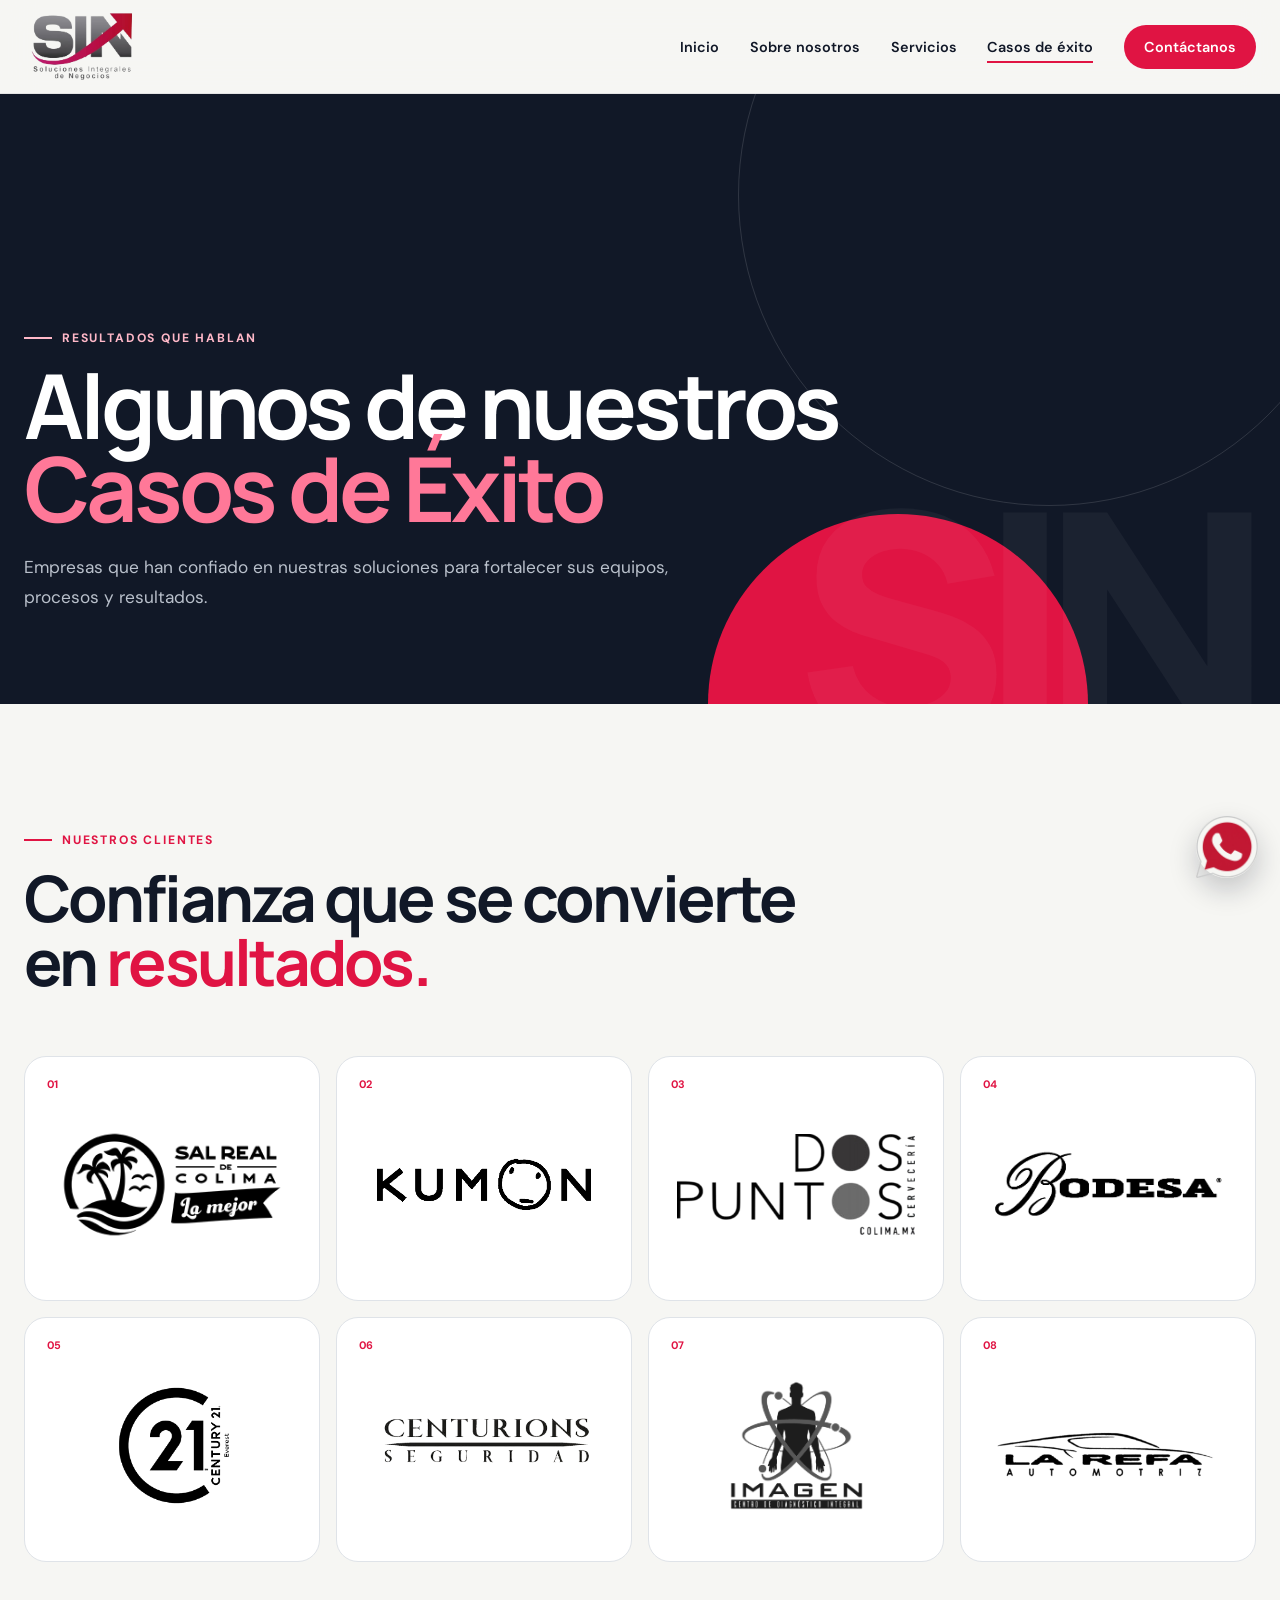
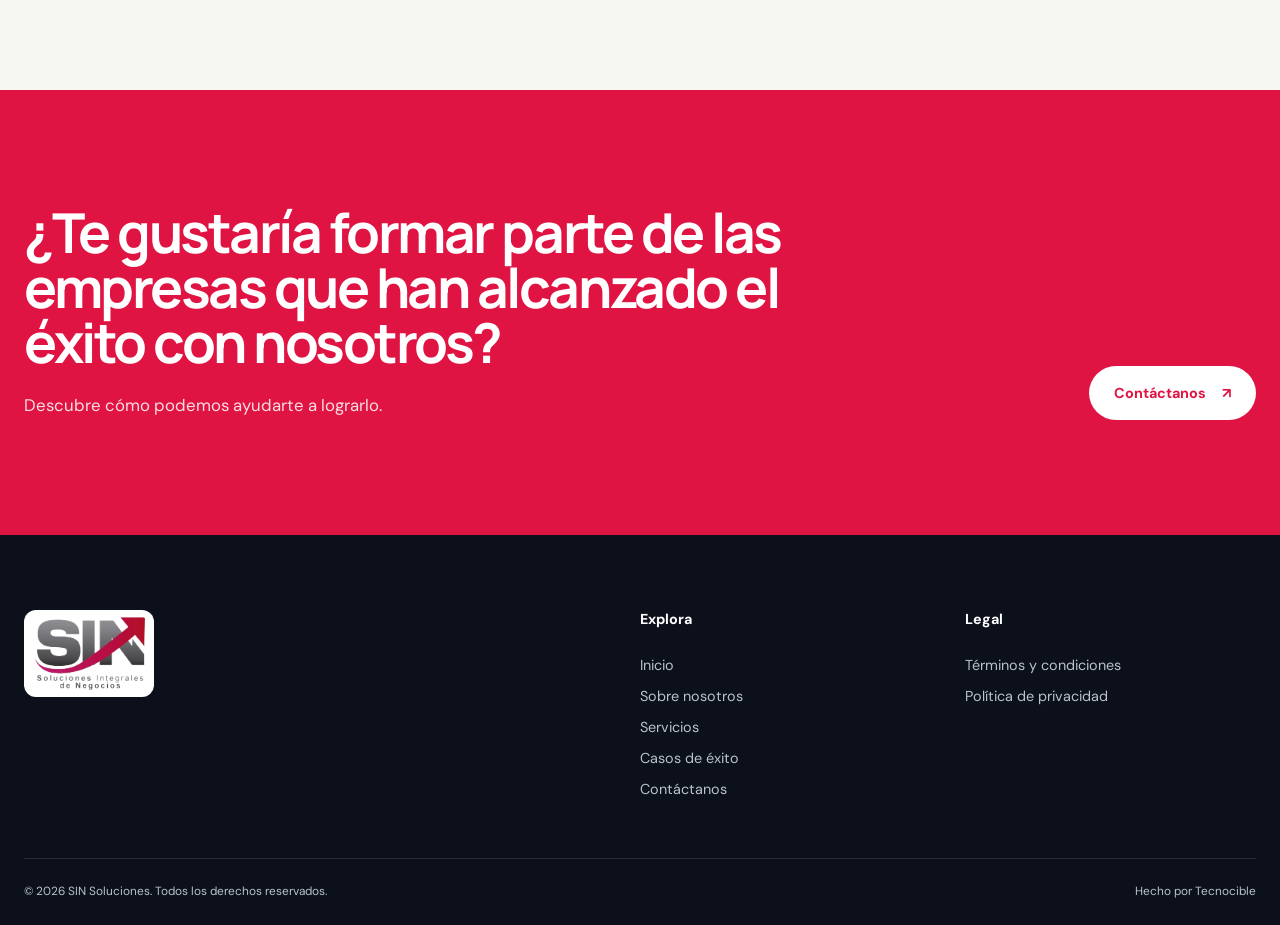
==== casos-de-exito.html @ 4c574504 "subir archivos" ====
<!doctype html>
<html lang="es">
  <head>
    <meta charset="UTF-8" />
    <meta name="viewport" content="width=device-width, initial-scale=1.0" />
    <meta name="description" content="Conoce algunos de los casos de éxito y empresas que confían en SIN Soluciones Integrales de Negocios." />
    <meta name="theme-color" content="#e01443" />
    <title>Casos de éxito | Consultor SIN</title>
    <link rel="preconnect" href="https://fonts.googleapis.com" />
    <link rel="preconnect" href="https://fonts.gstatic.com" crossorigin />
    <link href="https://fonts.googleapis.com/css2?family=DM+Sans:wght@400;500;600;700&family=Manrope:wght@600;700;800&display=swap" rel="stylesheet" />
    <link rel="stylesheet" href="styles.css" />
  </head>
  <body>
    <a class="skip-link" href="#contenido">Saltar al contenido</a>
    <header class="site-header site-header--solid" data-header>
      <div class="shell header-inner">
        <a class="brand" href="consultorio.html" aria-label="SIN Soluciones, inicio"><img src="logo.png" alt="SIN Soluciones Integrales de Negocios" /></a>
        <button class="menu-toggle" type="button" aria-expanded="false" aria-controls="main-nav" data-menu-toggle><span></span><span></span><span></span><span class="sr-only">Abrir menú</span></button>
        <nav class="main-nav" id="main-nav" aria-label="Navegación principal" data-nav>
          <a href="consultorio.html">Inicio</a><a href="sobrenosotros.html">Sobre nosotros</a><a href="servicios.html">Servicios</a><a class="is-current" href="#inicio">Casos de éxito</a><a class="nav-cta" href="contactanos.html">Contáctanos</a>
        </nav>
      </div>
    </header>

    <main id="contenido">
      <section class="cases-hero" id="inicio">
        <div class="shell cases-hero-inner" data-reveal>
          <p class="eyebrow eyebrow--light"><span></span>Resultados que hablan</p>
          <h1>Algunos de nuestros <em>Casos de Éxito</em></h1>
          <p>Empresas que han confiado en nuestras soluciones para fortalecer sus equipos, procesos y resultados.</p>
        </div>
        <span class="cases-hero-mark" aria-hidden="true">SIN</span>
      </section>

      <section class="section cases-showcase" aria-label="Empresas que confían en SIN">
        <div class="shell">
          <div class="cases-intro" data-reveal>
            <p class="eyebrow"><span></span>Nuestros clientes</p>
            <h2>Confianza que se convierte en <em>resultados.</em></h2>
          </div>
          <div class="cases-grid">
            <article class="case-card" data-reveal><span>01</span><img src="caso-sal-real.png" alt="Sal Real de Colima" /></article>
            <article class="case-card" data-reveal><span>02</span><img src="caso-kumon.png" alt="Kumon" /></article>
            <article class="case-card" data-reveal><span>03</span><img src="caso-dp.png" alt="Dos Puntos Cervecería" /></article>
            <article class="case-card" data-reveal><span>04</span><img src="caso-bodesa.png" alt="Bodesa" /></article>
            <article class="case-card" data-reveal><span>05</span><img src="caso-century21.png" alt="Century 21" /></article>
            <article class="case-card" data-reveal><span>06</span><img src="caso-empresa.png" alt="Centurions Seguridad" /></article>
            <article class="case-card" data-reveal><span>07</span><img src="caso-imagen-cdi.png" alt="Imagen CDI" /></article>
            <article class="case-card" data-reveal><span>08</span><img src="caso-la-refa.png" alt="La Refa Automotriz" /></article>
          </div>
        </div>
      </section>

      <section class="contact-cta cases-cta" id="contacto">
        <div class="shell contact-inner" data-reveal>
          <div class="contact-copy">
            <h2>¿Te gustaría formar parte de las empresas que han alcanzado el éxito con nosotros?</h2>
            <p>Descubre cómo podemos ayudarte a lograrlo.</p>
          </div>
          <a class="button button--white" href="contactanos.html">Contáctanos <span aria-hidden="true">↗</span></a>
        </div>
      </section>
    </main>

    <footer class="site-footer">
      <div class="shell footer-grid">
        <div class="footer-brand"><img src="logo.png" alt="SIN Soluciones" /></div>
        <div><p class="footer-title">Explora</p><a href="consultorio.html">Inicio</a><a href="sobrenosotros.html">Sobre nosotros</a><a href="servicios.html">Servicios</a><a href="#inicio">Casos de éxito</a><a href="contactanos.html">Contáctanos</a></div>
        <div><p class="footer-title">Legal</p><a href="https://consultorsin.com/terminos-y-condiciones/" target="_blank" rel="noopener noreferrer">Términos y condiciones</a><a href="https://consultorsin.com/politica-de-privacidad/" target="_blank" rel="noopener noreferrer">Política de privacidad</a></div>
      </div>
      <div class="shell footer-bottom"><p>© 2026 SIN Soluciones. Todos los derechos reservados.</p><p><a href="https://www.tecnocible.com/" target="_blank" rel="noopener noreferrer">Hecho por Tecnocible</a></p></div>
    </footer>
    <a class="whatsapp" href="https://wa.me/523121807074?text=Hola%2C%20quiero%20información%20sobre%20sus%20servicios." target="_blank" rel="noopener noreferrer" aria-label="¡Mándanos un mensaje!"><img src="whatsapp 2.png" alt="" aria-hidden="true" /></a>
    <script src="site.js"></script>
  </body>
</html>
---- styles.css ----
:root {
  --red: #e01443;
  --red-dark: #bd0f36;
  --ink: #111827;
  --ink-soft: #253044;
  --muted: #667085;
  --line: #dfe3e8;
  --paper: #f6f6f3;
  --white: #ffffff;
  --max: 1240px;
  --radius: 24px;
}

* { box-sizing: border-box; }
html { scroll-behavior: smooth; scroll-padding-top: 96px; }
body { margin: 0; overflow-x: hidden; color: var(--ink); background: var(--paper); font-family: "DM Sans", Arial, sans-serif; }
body.menu-open { overflow: hidden; }
img { display: block; max-width: 100%; }
a { color: inherit; text-decoration: none; }
button { font: inherit; }
h1, h2, h3, p { margin-top: 0; }
h1, h2, h3 { font-family: "Manrope", Arial, sans-serif; letter-spacing: -.045em; }
.shell { width: min(var(--max), calc(100% - 48px)); margin-inline: auto; }
.sr-only { position: absolute; width: 1px; height: 1px; padding: 0; overflow: hidden; clip: rect(0,0,0,0); white-space: nowrap; border: 0; }
.skip-link { position: fixed; top: 12px; left: 12px; z-index: 999; padding: 10px 16px; color: var(--white); background: var(--ink); transform: translateY(-160%); }
.skip-link:focus { transform: none; }

.site-header { position: relative; z-index: 50; height: 94px; background: rgba(246,246,243,.92); border-bottom: 1px solid rgba(17,24,39,.08); backdrop-filter: blur(16px); }
.site-header.is-scrolled { position: sticky; top: 0; box-shadow: 0 8px 35px rgba(17,24,39,.08); }
.header-inner { height: 100%; display: flex; align-items: center; justify-content: space-between; gap: 40px; }
.brand img { width: 114px; height: 67px; object-fit: contain; }
.main-nav { display: flex; align-items: center; gap: clamp(19px, 2.4vw, 36px); font-size: .9rem; font-weight: 600; }
.main-nav > a:not(.nav-cta) { position: relative; padding-block: 12px; }
.main-nav > a:not(.nav-cta)::after { position: absolute; right: 0; bottom: 5px; left: 0; height: 2px; content: ""; background: var(--red); transform: scaleX(0); transform-origin: right; transition: transform .25s ease; }
.main-nav > a:hover::after, .main-nav > a.is-current::after { transform: scaleX(1); transform-origin: left; }
.nav-cta { padding: 13px 20px; color: var(--white); background: var(--red); border-radius: 999px; transition: transform .2s, background .2s; }
.nav-cta:hover { background: var(--red-dark); transform: translateY(-2px); }
.menu-toggle { display: none; width: 46px; height: 46px; padding: 12px; border: 0; background: var(--ink); border-radius: 50%; cursor: pointer; }
.menu-toggle > span:not(.sr-only) { display: block; height: 2px; margin: 4px 0; background: var(--white); transition: transform .25s, opacity .25s; }

.eyebrow { display: flex; gap: 10px; align-items: center; margin-bottom: 18px; color: var(--red); font-size: .76rem; font-weight: 700; letter-spacing: .15em; text-transform: uppercase; }
.eyebrow > span { width: 28px; height: 2px; background: currentColor; }
.eyebrow--light { color: #ffb8c8; }
.button { display: inline-flex; gap: 16px; align-items: center; justify-content: center; min-height: 54px; padding: 0 24px; border: 1px solid transparent; border-radius: 999px; font-size: .9rem; font-weight: 700; transition: transform .22s, background .22s, color .22s, border-color .22s; }
.button:hover { transform: translateY(-3px); }
.button--primary { color: var(--white); background: var(--red); box-shadow: 0 14px 30px rgba(224,20,67,.24); }
.button--primary:hover { background: var(--red-dark); }
.button--text { min-height: 40px; padding: 0; border-radius: 0; border-bottom: 1px solid var(--ink); }
.button--outline { border-color: var(--ink); }
.button--outline:hover { color: var(--white); background: var(--ink); }
.button--white { color: var(--red); background: var(--white); }

.hero { position: relative; min-height: calc(100vh - 94px); display: flex; align-items: center; overflow: hidden; padding: 70px 0 80px; }
.hero-grid { display: grid; grid-template-columns: minmax(0, .95fr) minmax(440px, .8fr); gap: clamp(50px, 8vw, 110px); align-items: center; }
.hero-copy h1 { max-width: 710px; margin-bottom: 28px; font-size: clamp(3.3rem, 6.3vw, 6.5rem); line-height: .93; }
h1 em, h2 em { color: var(--red); font-style: normal; }
.hero-lead { max-width: 600px; margin-bottom: 34px; color: var(--muted); font-size: clamp(1rem, 1.6vw, 1.18rem); line-height: 1.7; }
.hero-actions { display: flex; flex-wrap: wrap; gap: 28px; align-items: center; }
.hero-proof { display: grid; grid-template-columns: repeat(3, 1fr); gap: 20px; max-width: 610px; margin-top: 65px; padding-top: 23px; border-top: 1px solid var(--line); }
.hero-proof div { display: flex; gap: 9px; align-items: baseline; }
.hero-proof strong { color: var(--red); font-size: .72rem; }
.hero-proof span { color: var(--muted); font-size: .78rem; }
.hero-visual { position: relative; min-height: 570px; }
.hero-image { position: absolute; inset: 0 0 30px 35px; overflow: hidden; border-radius: 180px 180px 28px 28px; box-shadow: 0 32px 65px rgba(17,24,39,.17); }
.hero-image::after { position: absolute; inset: 0; content: ""; background: linear-gradient(180deg, transparent 52%, rgba(17,24,39,.38)); }
.hero-image img { width: 100%; height: 100%; object-fit: cover; }
.hero-tag { position: absolute; right: -22px; bottom: 0; z-index: 2; padding: 15px 20px; color: var(--white); background: var(--ink); border-radius: 999px; font-size: .78rem; box-shadow: 0 16px 35px rgba(17,24,39,.2); }
.pulse { display: inline-block; width: 7px; height: 7px; margin-right: 8px; background: var(--red); border-radius: 50%; box-shadow: 0 0 0 6px rgba(224,20,67,.18); }
.hero-stamp { position: absolute; top: 45px; left: 0; z-index: 2; width: 122px; height: 122px; display: grid; place-content: center; color: var(--white); background: var(--red); border: 8px solid var(--paper); border-radius: 50%; text-align: center; }
.hero-stamp span { font-family: "Manrope"; font-size: 1.3rem; font-weight: 800; }
.hero-stamp small { font-size: .58rem; line-height: 1.25; text-transform: uppercase; letter-spacing: .08em; }
.hero-orb { position: absolute; z-index: -1; border-radius: 50%; filter: blur(1px); }
.hero-orb--one { top: -260px; right: -210px; width: 590px; height: 590px; background: rgba(224,20,67,.08); }
.hero-orb--two { bottom: -160px; left: -120px; width: 360px; height: 360px; border: 1px solid rgba(224,20,67,.18); }

.trust-bar { color: var(--white); background: var(--ink); }
.trust-inner { min-height: 92px; display: flex; align-items: center; justify-content: space-between; gap: 24px; }
.trust-inner p { margin: 0; font-size: .74rem; font-weight: 600; letter-spacing: .11em; text-transform: uppercase; }
.trust-inner > span { width: 5px; height: 5px; flex: 0 0 auto; background: var(--red); border-radius: 50%; }
.section { padding: clamp(90px, 10vw, 145px) 0; }
.section-intro { display: grid; grid-template-columns: 1.1fr .65fr; gap: clamp(45px, 9vw, 130px); align-items: end; margin-bottom: 62px; }
.section-intro--single { display: block; max-width: 860px; }
.section-intro h2, .clients-heading h2, .story h2, .difference h2 { margin-bottom: 0; font-size: clamp(2.5rem, 4.7vw, 4.8rem); line-height: 1.02; }
.section-intro > p { margin-bottom: 5px; color: var(--muted); font-size: 1.04rem; line-height: 1.7; }
.services { background: var(--white); }
.services-grid { display: grid; grid-template-columns: repeat(3, 1fr); gap: 18px; }
.service-card { min-height: 420px; display: flex; flex-direction: column; padding: 34px; border: 1px solid var(--line); border-radius: var(--radius); background: var(--white); transition: transform .3s, border-color .3s, box-shadow .3s; }
.service-card:hover { transform: translateY(-9px); border-color: transparent; box-shadow: 0 28px 65px rgba(17,24,39,.12); }
.service-card--featured { color: var(--white); background: var(--ink); border-color: var(--ink); }
.service-top { display: flex; align-items: flex-start; justify-content: space-between; margin-bottom: 48px; }
.service-top > span { color: var(--red); font-size: .76rem; font-weight: 700; }
.service-top img { width: 62px; height: 62px; object-fit: contain; filter: brightness(0) saturate(100%) invert(14%) sepia(97%) saturate(4328%) hue-rotate(337deg) brightness(91%) contrast(92%); }
.service-card h3 { margin-bottom: 16px; font-size: 1.6rem; }
.service-card p { flex: 1; margin-bottom: 32px; color: var(--muted); line-height: 1.65; }
.service-card--featured p { color: #bdc3ce; }
.service-card > a { display: flex; align-items: center; justify-content: space-between; padding-top: 18px; color: var(--red); border-top: 1px solid var(--line); font-size: .84rem; font-weight: 700; }
.service-card--featured > a { border-color: rgba(255,255,255,.16); }

.approach { padding: clamp(90px, 11vw, 160px) 0; color: var(--white); background: var(--ink); }
.approach-grid { display: grid; grid-template-columns: .86fr 1fr; gap: clamp(55px, 9vw, 130px); align-items: center; }
.approach-image { position: relative; min-height: 670px; }
.approach-image > img { position: absolute; inset: 0 40px 70px 0; width: calc(100% - 40px); height: calc(100% - 70px); object-fit: cover; border-radius: 28px; }
.image-caption { position: absolute; right: 0; bottom: 0; width: 265px; padding: 24px; background: var(--red); border-radius: 18px; }
.image-caption strong, .image-caption span { display: block; }
.image-caption strong { margin-bottom: 7px; font-size: .95rem; }
.image-caption span { color: #ffd5df; font-size: .76rem; line-height: 1.45; }
.approach-copy h2 { margin-bottom: 28px; font-size: clamp(2.5rem, 4.4vw, 4.7rem); line-height: 1; }
.approach-copy > p:not(.eyebrow) { max-width: 600px; margin-bottom: 42px; color: #adb5c3; line-height: 1.7; }
.process-list { margin: 0; padding: 0; list-style: none; }
.process-list li { display: grid; grid-template-columns: 42px 1fr; gap: 18px; padding: 23px 0; border-top: 1px solid rgba(255,255,255,.13); }
.process-list li > span { color: var(--red); font-size: .72rem; font-weight: 700; }
.process-list strong { display: block; margin-bottom: 4px; }
.process-list p { margin: 0; color: #8f99aa; font-size: .88rem; }

.clients { color: var(--white); background: var(--red); }
.clients-heading { max-width: 900px; margin: 0 auto 48px; text-align: center; }
.clients-heading .eyebrow { grid-column: 1 / -1; margin-bottom: -10px; }
.clients-copy { max-width: 780px; margin: 22px auto 0; color: rgba(255,255,255,.86); font-size: 1rem; line-height: 1.7; }
.logo-grid { display: grid; grid-template-columns: repeat(4, minmax(0, 1fr)); gap: clamp(24px, 4vw, 60px); align-items: center; }
.logo-grid > div { height: 220px; display: grid; place-items: center; padding: 22px; }
.logo-grid img { width: auto; max-width: none; object-fit: contain; opacity: 1; transition: transform .25s ease; }
.logo-grid > div:nth-child(1) img { height: 133px; }
.logo-grid > div:nth-child(2) img { height: 222px; }
.logo-grid > div:nth-child(3) img { height: 240px; }
.logo-grid > div:nth-child(4) img { height: 174px; }
.logo-grid > div:hover img { transform: scale(1.05); }
.clients-action { position: relative; z-index: 2; display: flex; justify-content: center; margin-top: 48px; }
.clients .button--outline { min-width: 300px; color: var(--white); border-color: var(--white); }
.clients .button--outline:hover { color: var(--red); background: var(--white); }
.contact-cta { padding: clamp(75px, 9vw, 120px) 0; color: var(--white); background: var(--red); }
.contact-inner { display: grid; grid-template-columns: 1fr auto; gap: 50px; align-items: end; }
.contact-inner--single { display: flex; justify-content: flex-end; }
.contact-inner h2 { max-width: 850px; margin: 0; font-size: clamp(2.5rem, 5vw, 5.2rem); line-height: 1; }
.contact-copy p { max-width: 660px; margin: 22px 0 0; color: rgba(255,255,255,.86); font-size: 1.05rem; line-height: 1.65; }
.site-footer { padding: 75px 0 26px; color: #bbc2ce; background: #0b101b; }
.footer-grid { display: grid; grid-template-columns: 1.5fr .7fr .8fr; gap: 70px; padding-bottom: 60px; }
.footer-brand img { width: 130px; margin-bottom: 22px; padding: 7px; background: var(--white); border-radius: 12px; }
.footer-brand p { max-width: 320px; line-height: 1.6; }
.footer-title { color: var(--white); font-weight: 700; }
.footer-grid > div:not(.footer-brand) { display: flex; flex-direction: column; gap: 13px; font-size: .9rem; }
.footer-grid a:hover, .footer-bottom a:hover { color: var(--red); }
.footer-bottom { display: flex; justify-content: space-between; gap: 25px; padding-top: 24px; border-top: 1px solid rgba(255,255,255,.11); font-size: .74rem; }
.footer-bottom p { margin: 0; }
.whatsapp { position: fixed; right: 22px; bottom: 22px; z-index: 40; width: 62px; height: 62px; display: grid; place-items: center; background: transparent; border: 0; border-radius: 50%; box-shadow: 0 12px 28px rgba(17,24,39,.22); transition: transform .22s ease, filter .22s ease; }
.whatsapp img { width: 100%; height: 100%; object-fit: contain; }
.whatsapp:hover { transform: translateY(-4px) scale(1.04); filter: drop-shadow(0 8px 16px rgba(224,20,67,.3)); }

.about-hero { padding: 85px 0 115px; overflow: hidden; }
.about-hero-grid { display: grid; grid-template-columns: 1.12fr .55fr; column-gap: 80px; align-items: end; }
.about-title h1 { max-width: 850px; margin-bottom: 0; font-size: clamp(3.5rem, 7vw, 7.4rem); line-height: .92; }
.about-lead { padding-bottom: 8px; }
.about-lead > p { color: var(--muted); font-size: 1.08rem; line-height: 1.7; }
.about-collage { position: relative; grid-column: 1 / -1; min-height: 650px; margin-top: 75px; }
.about-photo { position: absolute; margin: 0; overflow: hidden; border-radius: 26px; }
.about-photo img { width: 100%; height: 100%; object-fit: cover; }
.about-photo--wide { inset: 0 16% 40px 0; }
.about-photo--small { right: 0; bottom: 0; z-index: 2; width: 30%; height: 64%; border: 0; }
.about-collage--single .about-photo--small { inset: 0; width: 100%; height: 100%; }
.about-collage--single .about-photo--small img { object-fit: contain; background: var(--white); }
.about-note { position: absolute; top: -28px; right: 5%; z-index: 3; padding: 20px 24px; color: var(--white); background: var(--red); border-radius: 16px; transform: rotate(2deg); }
.about-note strong, .about-note span { display: block; }
.about-note span { margin-top: 4px; color: #ffd1dc; font-size: .74rem; }
.story { background: var(--white); }
.story-grid { display: grid; grid-template-columns: 1fr .8fr; gap: clamp(60px, 10vw, 150px); }
.story-heading { display: flex; flex-direction: column; }
.story-image { height: 410px; margin: 42px 0 0; overflow: hidden; border-radius: 24px; }
.story-image img { width: 100%; height: 100%; object-fit: cover; }
.story-image--logo { background: var(--white); }
.story-image--logo img { padding: 28px; object-fit: contain; }
.story-copy { padding-top: 40px; }
.story-copy p { color: var(--muted); line-height: 1.8; }
.story-copy .story-lead { color: var(--ink); font-size: 1.3rem; line-height: 1.55; }
.identity-section { padding: clamp(90px, 10vw, 145px) 0; color: var(--white); background: var(--ink); }
.section-intro--light h2 { color: var(--white); }
.section-intro--light > p { color: #aeb6c3; }
.identity-grid { display: grid; grid-template-columns: repeat(3, 1fr); gap: 18px; }
.identity-card { min-height: 380px; padding: 34px; border: 1px solid rgba(255,255,255,.14); border-radius: var(--radius); background: rgba(255,255,255,.035); }
.identity-card--red { background: var(--red); border-color: var(--red); }
.identity-number { display: block; margin-bottom: 35px; color: #8e98a7; font-size: .72rem; font-weight: 700; }
.identity-card--red .identity-number { color: #ffd1db; }
.identity-card img { width: 66px; height: 66px; margin-bottom: 32px; object-fit: contain; filter: brightness(0) invert(1); }
.identity-card h3 { margin-bottom: 14px; font-size: 1.65rem; }
.identity-card p { margin-bottom: 0; color: #aeb6c3; line-height: 1.65; }
.identity-card--red p { color: #ffe0e7; }
.difference { background: var(--paper); }
.difference-grid { display: grid; grid-template-columns: .82fr 1fr; gap: clamp(55px, 9vw, 130px); align-items: center; }
.difference-image { position: relative; height: 680px; }
.difference-image img { width: 100%; height: 100%; object-fit: cover; border-radius: 28px; }
.difference-image span { position: absolute; right: -25px; bottom: 35px; padding: 18px 22px; color: var(--white); background: var(--ink); border-radius: 999px; font-size: .76rem; }
.difference-copy h2 { margin-bottom: 42px; }
.difference-list > div { display: grid; grid-template-columns: 45px 1fr; gap: 20px; padding: 21px 0; border-top: 1px solid var(--line); }
.difference-list > div > span { color: var(--red); font-size: .72rem; font-weight: 700; }
.difference-list p { margin: 0; color: var(--muted); }
.difference-list strong { display: block; margin-bottom: 4px; color: var(--ink); }

.services-hero { position: relative; padding: 80px 0 110px; overflow: hidden; }
.services-hero::before { position: absolute; top: -220px; right: -170px; width: 540px; height: 540px; content: ""; background: rgba(224,20,67,.08); border-radius: 50%; }
.services-hero-grid { display: grid; grid-template-columns: 1fr .78fr; gap: clamp(55px, 9vw, 130px); align-items: center; }
.services-hero-copy h1 { max-width: 760px; margin-bottom: 28px; font-size: clamp(3.5rem, 6.5vw, 6.8rem); line-height: .92; }
.services-hero-copy > p:not(.eyebrow) { max-width: 620px; margin-bottom: 34px; color: var(--muted); font-size: 1.08rem; line-height: 1.75; }
.services-hero-visual { position: relative; height: 610px; }
.services-hero-visual > img { width: 100%; height: 100%; object-fit: cover; object-position: center; border-radius: 210px 210px 26px 26px; }
.services-hero-card { position: absolute; right: -20px; bottom: -25px; width: 245px; padding: 24px; color: var(--white); background: var(--ink); border: 7px solid var(--paper); border-radius: 20px; }
.services-hero-card span, .services-hero-card strong, .services-hero-card small { display: block; }
.services-hero-card span { margin-bottom: 8px; color: #aeb6c3; font-size: .7rem; text-transform: uppercase; letter-spacing: .1em; }
.services-hero-card strong { margin-bottom: 8px; font-family: "Manrope"; font-size: 1.15rem; }
.services-hero-card small { color: #aeb6c3; line-height: 1.4; }
.service-catalog { background: var(--white); }
.catalog-grid { display: grid; grid-template-columns: repeat(3, 1fr); gap: 18px; }
.catalog-card { position: relative; min-height: 410px; display: flex; flex-direction: column; padding: 32px; border: 1px solid var(--line); border-radius: var(--radius); transition: transform .3s, box-shadow .3s; }
.catalog-card:hover { transform: translateY(-8px); box-shadow: 0 26px 60px rgba(17,24,39,.12); }
.catalog-number { color: var(--red); font-size: .72rem; font-weight: 700; }
.catalog-card > img { width: 68px; height: 68px; margin: 42px 0 34px; object-fit: contain; filter: brightness(0) saturate(100%) invert(14%) sepia(97%) saturate(4328%) hue-rotate(337deg) brightness(91%) contrast(92%); }
.catalog-card > div { flex: 1; }
.catalog-card h3 { margin-bottom: 14px; font-size: 1.65rem; line-height: 1.1; }
.catalog-card p { margin-bottom: 0; color: var(--muted); line-height: 1.6; }
.catalog-card > b { position: absolute; right: 28px; bottom: 24px; color: var(--red); font-size: 1.3rem; }
.catalog-card--dark { color: var(--white); background: var(--ink); border-color: var(--ink); }
.catalog-card--dark p { color: #abb3c0; }
.catalog-card--red { color: var(--white); background: var(--red); border-color: var(--red); }
.catalog-card--red p { color: #ffd9e2; }
.catalog-card--red > img { filter: brightness(0) invert(1); }
.catalog-card--red .catalog-number, .catalog-card--red > b { color: #ffd2dd; }
.service-detail { padding: clamp(95px, 11vw, 160px) 0; background: var(--paper); }
.service-detail-grid { display: grid; grid-template-columns: .82fr 1fr; gap: clamp(60px, 10vw, 140px); align-items: center; }
.detail-media { position: relative; height: 680px; }
.detail-media img { width: 100%; height: 100%; object-fit: cover; border-radius: 28px; }
.detail-media--illustration { display: grid; place-items: center; background: transparent; border-radius: 28px; }
.detail-media--illustration img { width: min(100%, 580px); height: min(100%, 580px); padding: clamp(12px, 2.5vw, 32px); object-fit: contain; }
.detail-media > span { position: absolute; right: -25px; bottom: 38px; padding: 17px 21px; color: var(--white); background: var(--red); border-radius: 999px; font-size: .76rem; }
.detail-copy h2 { margin-bottom: 28px; font-size: clamp(2.5rem, 4.6vw, 4.7rem); line-height: 1; }
.detail-copy > p:not(.eyebrow) { color: var(--muted); line-height: 1.75; }
.detail-features { display: grid; grid-template-columns: repeat(2, 1fr); gap: 10px; margin: 34px 0; }
.detail-features span { padding: 13px 15px; border: 1px solid var(--line); border-radius: 10px; font-size: .78rem; font-weight: 600; }
.retainer-section { padding: clamp(85px, 9vw, 125px) 0; color: var(--white); background: var(--ink); }
.retainer-grid { display: grid; grid-template-columns: 1fr .7fr; gap: clamp(55px, 10vw, 150px); }
.retainer-grid h2 { max-width: 720px; margin-bottom: 0; font-size: clamp(2.6rem, 4.7vw, 4.8rem); line-height: 1; }
.retainer-grid > div:last-child > p { color: #adb5c3; line-height: 1.75; }
.retainer-benefit { margin-top: 34px; padding: 22px 0; border-top: 1px solid rgba(255,255,255,.15); border-bottom: 1px solid rgba(255,255,255,.15); }
.retainer-benefit strong, .retainer-benefit span { display: block; }
.retainer-benefit strong { margin-bottom: 7px; color: var(--red); font-size: .72rem; text-transform: uppercase; letter-spacing: .1em; }
.retainer-benefit span { color: #d7dbe2; line-height: 1.55; }
.screening-section { background: var(--white); }
.screening-heading { max-width: 820px; margin-bottom: 60px; }
.screening-heading h2 { margin-bottom: 22px; font-size: clamp(2.6rem, 4.8vw, 5rem); line-height: 1; }
.screening-heading > p:last-child { max-width: 660px; color: var(--muted); line-height: 1.7; }
.screening-steps { display: grid; grid-template-columns: repeat(4, 1fr); border-top: 1px solid var(--line); border-bottom: 1px solid var(--line); }
.screening-steps article { min-height: 270px; padding: 30px 26px; border-right: 1px solid var(--line); }
.screening-steps article:last-child { border-right: 0; }
.screening-steps span { display: block; margin-bottom: 55px; color: var(--red); font-size: .72rem; font-weight: 700; }
.screening-steps h3 { margin-bottom: 12px; font-size: 1.2rem; }
.screening-steps p { margin-bottom: 0; color: var(--muted); font-size: .88rem; line-height: 1.6; }
.wellbeing-section { padding: clamp(95px, 11vw, 155px) 0; color: var(--white); background: var(--red); }
.wellbeing-grid { display: grid; grid-template-columns: 1fr .75fr; gap: clamp(60px, 9vw, 130px); align-items: center; }
.wellbeing-copy h2 { max-width: 760px; margin-bottom: 28px; font-size: clamp(2.6rem, 4.8vw, 5rem); line-height: 1; }
.wellbeing-copy > p:not(.eyebrow) { max-width: 680px; color: #ffe0e7; line-height: 1.75; }
.wellbeing-copy .button { margin-top: 18px; }
.wellbeing-visual { position: relative; height: 640px; }
.wellbeing-visual img, .wellbeing-visual video { width: 100%; height: 100%; object-fit: cover; border-radius: 28px; }
.wellbeing-visual video { display: block; background: transparent; mix-blend-mode: lighten; -webkit-mask-image: radial-gradient(ellipse 78% 78% at center, #000 66%, transparent 100%); mask-image: radial-gradient(ellipse 78% 78% at center, #000 66%, transparent 100%); }
.wellbeing-visual > div { position: absolute; right: -22px; bottom: 30px; display: flex; flex-direction: column; padding: 21px; color: var(--white); background: var(--ink); border-radius: 16px; }
.wellbeing-visual strong { margin-bottom: 7px; color: #ffb6c7; }
.wellbeing-visual span { font-size: .78rem; line-height: 1.5; }
.training-section { background: var(--paper); }
.training-grid { display: grid; grid-template-columns: .85fr 1fr; gap: clamp(60px, 10vw, 150px); align-items: center; }
.training-copy h2 { margin-bottom: 24px; font-size: clamp(2.6rem, 4.7vw, 4.8rem); line-height: 1; }
.training-copy > p:last-child { color: var(--muted); line-height: 1.7; }
.training-topics { border-top: 1px solid var(--line); }
.training-topics > div { display: grid; grid-template-columns: 50px 1fr; gap: 20px; padding: 25px 0; border-bottom: 1px solid var(--line); }
.training-topics span { color: var(--red); font-size: .72rem; font-weight: 700; }
.training-topics strong { font-family: "Manrope"; font-size: 1.4rem; }
.courses-grid { display: grid; grid-template-columns: .75fr 1fr; gap: clamp(50px, 9vw, 130px); margin-top: 95px; padding-top: 70px; border-top: 1px solid var(--line); }
.courses-grid h2 { margin-bottom: 18px; font-size: clamp(2.2rem, 3.8vw, 3.8rem); line-height: 1; }
.courses-grid > div > p:last-child { color: var(--muted); }
.courses-grid ul { margin: 0; padding: 0; list-style: none; border-top: 1px solid var(--line); }
.courses-grid li { position: relative; padding: 18px 15px 18px 34px; border-bottom: 1px solid var(--line); font-weight: 600; }
.courses-grid li::before { position: absolute; top: 25px; left: 5px; width: 8px; height: 8px; content: ""; background: var(--red); border-radius: 50%; }
.courses-note { grid-column: 2; margin: 0; padding: 18px 22px; color: var(--white); background: var(--ink); border-radius: 14px; }

.cases-hero { position: relative; min-height: 610px; display: flex; align-items: flex-end; overflow: hidden; padding: 100px 0 92px; color: var(--white); background: var(--ink); }
.cases-hero::before { position: absolute; top: -210px; right: -80px; width: 620px; height: 620px; content: ""; border: 1px solid rgba(255,255,255,.13); border-radius: 50%; }
.cases-hero::after { position: absolute; right: 15%; bottom: -190px; width: 380px; height: 380px; content: ""; background: var(--red); border-radius: 50%; }
.cases-hero-inner { position: relative; z-index: 2; }
.cases-hero h1 { max-width: 980px; margin-bottom: 24px; font-size: clamp(3.6rem, 7vw, 7.3rem); line-height: .92; }
.cases-hero h1 em { color: #ff7898; }
.cases-hero-inner > p:last-child { max-width: 650px; margin-bottom: 0; color: #b9c0cb; font-size: 1.08rem; line-height: 1.7; }
.cases-hero-mark { position: absolute; right: 3vw; bottom: -45px; z-index: 1; color: rgba(255,255,255,.045); font-family: "Manrope", Arial, sans-serif; font-size: clamp(12rem, 25vw, 28rem); font-weight: 800; line-height: .8; letter-spacing: -.1em; }
.cases-showcase { background: var(--paper); }
.cases-intro { max-width: 820px; margin-bottom: 62px; }
.cases-intro h2 { margin-bottom: 0; font-size: clamp(2.7rem, 5vw, 5rem); line-height: 1; }
.cases-grid { display: grid; grid-template-columns: repeat(4, minmax(0, 1fr)); gap: 16px; }
.case-card { position: relative; min-height: 245px; display: grid; place-items: center; overflow: hidden; padding: 42px 28px 30px; background: var(--white); border: 1px solid var(--line); border-radius: 22px; transition: transform .28s ease, border-color .28s ease, box-shadow .28s ease; }
.case-card:hover { transform: translateY(-7px); border-color: transparent; box-shadow: 0 24px 55px rgba(17,24,39,.11); }
.case-card > span { position: absolute; top: 20px; left: 22px; color: var(--red); font-size: .68rem; font-weight: 700; }
.case-card img { width: 100%; height: 135px; object-fit: contain; transition: transform .28s ease; }
.case-card:hover img { transform: scale(1.04); }
.cases-cta .contact-inner h2 { font-size: clamp(2.3rem, 4.3vw, 4.45rem); }

.contact-tech { position: relative; min-height: calc(100vh - 94px); display: flex; align-items: center; overflow: hidden; padding: 90px 0 100px; color: var(--white); background: var(--ink); }
.contact-grid-pattern { position: absolute; inset: 0; opacity: .13; background-image: linear-gradient(rgba(255,255,255,.16) 1px, transparent 1px), linear-gradient(90deg, rgba(255,255,255,.16) 1px, transparent 1px); background-size: 58px 58px; mask-image: linear-gradient(to right, #000, transparent 72%); }
.contact-tech::after { position: absolute; top: 12%; right: 7%; width: 420px; height: 420px; content: ""; background: rgba(224,20,67,.22); border-radius: 50%; filter: blur(110px); }
.contact-tech-grid { position: relative; z-index: 3; display: grid; grid-template-columns: .83fr 1.08fr; gap: clamp(55px, 8vw, 115px); align-items: center; }
.contact-tech-copy h1 { max-width: 680px; margin-bottom: 28px; font-size: clamp(3.5rem, 6.4vw, 6.6rem); line-height: .92; }
.contact-tech-copy h1 em { color: #ff6e91; }
.contact-tech-lead { max-width: 560px; color: #b4bdca; font-size: 1.08rem; line-height: 1.75; }
.contact-signal { display: grid; grid-template-columns: 12px auto; column-gap: 12px; margin-top: 42px; padding-top: 24px; border-top: 1px solid rgba(255,255,255,.14); }
.contact-signal > span { width: 9px; height: 9px; margin-top: 5px; background: var(--red); border-radius: 50%; box-shadow: 0 0 0 7px rgba(224,20,67,.15), 0 0 24px var(--red); }
.contact-signal strong, .contact-signal small { grid-column: 2; }
.contact-signal strong { font-family: "Manrope"; }
.contact-signal small { margin-top: 3px; color: #8691a1; }
.contact-console { position: relative; overflow: hidden; padding: 0 30px 32px; background: rgba(15,23,38,.86); border: 1px solid rgba(255,255,255,.14); border-radius: 24px; box-shadow: 0 35px 90px rgba(0,0,0,.38), inset 0 1px rgba(255,255,255,.06); backdrop-filter: blur(18px); }
.contact-console::before { position: absolute; inset: 0; content: ""; pointer-events: none; background: linear-gradient(135deg, rgba(224,20,67,.12), transparent 38%); }
.console-top { position: relative; z-index: 1; height: 64px; display: flex; align-items: center; gap: 7px; border-bottom: 1px solid rgba(255,255,255,.1); }
.console-top > span { width: 8px; height: 8px; background: #596273; border-radius: 50%; }
.console-top > span:first-child { background: var(--red); box-shadow: 0 0 14px rgba(224,20,67,.7); }
.console-top p { margin: 0 0 0 auto; color: #778295; font-family: monospace; font-size: .7rem; letter-spacing: .08em; }
.tech-form { position: relative; z-index: 1; padding-top: 28px; }
.form-row { display: grid; grid-template-columns: repeat(2, minmax(0, 1fr)); gap: 16px; }
.tech-form label { display: block; margin-bottom: 18px; }
.tech-form label > span { display: block; margin-bottom: 9px; color: #aeb7c5; font-size: .72rem; font-weight: 700; letter-spacing: .08em; text-transform: uppercase; }
.tech-form input, .tech-form textarea { width: 100%; color: var(--white); background: rgba(255,255,255,.045); border: 1px solid rgba(255,255,255,.13); border-radius: 11px; outline: 0; font: inherit; transition: border-color .2s, box-shadow .2s, background .2s; }
.tech-form input { height: 52px; padding: 0 15px; }
.tech-form textarea { min-height: 128px; padding: 14px 15px; resize: vertical; }
.tech-form input::placeholder, .tech-form textarea::placeholder { color: #687386; }
.tech-form input:focus, .tech-form textarea:focus { background: rgba(255,255,255,.07); border-color: var(--red); box-shadow: 0 0 0 3px rgba(224,20,67,.15), 0 0 20px rgba(224,20,67,.1); }
.form-submit { display: flex; gap: 22px; align-items: center; justify-content: space-between; }
.form-status { max-width: 300px; margin: 0; color: #778295; font-size: .72rem; line-height: 1.5; }
.contact-orbit { position: absolute; z-index: 1; border: 1px solid rgba(224,20,67,.3); border-radius: 50%; }
.contact-orbit i { position: absolute; width: 8px; height: 8px; background: var(--red); border: 2px solid var(--ink); border-radius: 50%; box-shadow: 0 0 16px var(--red); }
.contact-orbit--one { top: -190px; left: -190px; width: 520px; height: 520px; animation: contact-spin 28s linear infinite; }
.contact-orbit--one i:nth-child(1) { top: 49%; right: -5px; }
.contact-orbit--one i:nth-child(2) { right: 29%; bottom: 5%; }
.contact-orbit--one i:nth-child(3) { top: 13%; left: 19%; }
.contact-orbit--two { right: -90px; bottom: -120px; width: 300px; height: 300px; animation: contact-spin 18s linear reverse infinite; }
.contact-orbit--two i { top: 5%; left: 28%; }
@keyframes contact-spin { to { transform: rotate(360deg); } }
.contact-channels { position: relative; background: var(--paper); }
.channels-heading { max-width: 850px; margin-bottom: 60px; }
.channels-heading h2 { margin-bottom: 0; font-size: clamp(2.8rem, 5vw, 5.1rem); line-height: 1; }
.channels-grid { display: grid; grid-template-columns: repeat(3, minmax(0, 1fr)); gap: 16px; }
.channel-card { position: relative; min-height: 300px; display: flex; flex-direction: column; padding: 30px; overflow: hidden; background: var(--white); border: 1px solid var(--line); border-radius: 22px; transition: transform .25s, box-shadow .25s; }
.channel-card:hover { transform: translateY(-8px); box-shadow: 0 25px 60px rgba(17,24,39,.12); }
.channel-number { color: var(--red); font-size: .7rem; font-weight: 700; }
.channel-icon { width: 72px; height: 72px; display: grid; place-items: center; margin-top: 36px; background: var(--ink); border-radius: 18px; }
.channel-icon img { width: 42px; height: 42px; object-fit: contain; filter: brightness(0) invert(1); transition: transform .25s ease; }
.channel-card:hover .channel-icon img { transform: scale(1.08); }
.channel-card > div { margin-top: auto; }
.channel-card small, .channel-card strong { display: block; }
.channel-card small { margin-bottom: 7px; color: var(--muted); }
.channel-card strong { overflow-wrap: anywhere; font-family: "Manrope"; font-size: 1.05rem; }
.channel-card > i { position: absolute; right: 28px; bottom: 27px; color: var(--red); font-style: normal; }
.channel-card--red { color: var(--white); background: var(--red); border-color: var(--red); }
.channel-card--red .channel-number, .channel-card--red small, .channel-card--red > i { color: #ffd5df; }
.channel-card--red .channel-icon { background: var(--white); }
.channel-card--red .channel-icon img { filter: brightness(0) saturate(100%) invert(12%) sepia(99%) saturate(4718%) hue-rotate(338deg) brightness(91%) contrast(91%); }
.social-line { display: flex; justify-content: space-between; gap: 25px; margin-top: 34px; padding: 24px 0; border-top: 1px solid var(--line); border-bottom: 1px solid var(--line); }
.social-line p { margin: 0; color: var(--muted); }
.social-line a { color: var(--red); font-weight: 700; }

[data-reveal] { opacity: 0; transform: translateY(24px); transition: opacity .65s ease, transform .65s ease; }
[data-reveal].is-visible { opacity: 1; transform: none; }
@media (prefers-reduced-motion: reduce) { html { scroll-behavior: auto; } [data-reveal] { opacity: 1; transform: none; transition: none; } }

@media (max-width: 960px) {
  .site-header { height: 80px; }
  .brand img { width: 95px; height: 58px; }
  .menu-toggle { display: block; position: absolute; top: 17px; right: 17px; z-index: 10; }
  .menu-toggle[aria-expanded="true"] > span:nth-child(1) { transform: translateY(6px) rotate(45deg); }
  .menu-toggle[aria-expanded="true"] > span:nth-child(2) { opacity: 0; }
  .menu-toggle[aria-expanded="true"] > span:nth-child(3) { transform: translateY(-6px) rotate(-45deg); }
  .main-nav { position: absolute; top: 0; right: 0; z-index: 5; width: 100vw; min-height: 100vh; display: flex; flex-direction: column; align-items: flex-start; justify-content: center; padding: 95px 10vw; color: var(--white); background: var(--ink); font-size: clamp(1.5rem, 5vw, 2.5rem); opacity: 0; visibility: hidden; pointer-events: none; transition: opacity .28s ease, visibility .28s ease; }
  .main-nav.is-open { opacity: 1; visibility: visible; pointer-events: auto; }
  .nav-cta { margin-top: 15px; font-size: 1rem; }
  .hero { min-height: auto; }
  .hero-grid, .approach-grid, .difference-grid { grid-template-columns: 1fr; }
  .hero-grid { gap: 65px; }
  .hero-copy h1 { font-size: clamp(3.3rem, 10vw, 6rem); }
  .hero-visual { min-height: 600px; }
  .hero-image { left: 60px; }
  .services-grid, .identity-grid { grid-template-columns: 1fr; }
  .service-card { min-height: 350px; }
  .approach-image { min-height: 600px; }
  .approach-copy { max-width: 720px; }
  .about-hero-grid { grid-template-columns: 1fr; }
  .about-lead { max-width: 600px; margin-top: 35px; }
  .story-grid { grid-template-columns: 1fr; gap: 20px; }
  .story-image { height: 460px; }
  .story-copy { max-width: 720px; padding-top: 0; }
  .difference-image { height: 600px; }
  .difference-image img { object-position: center 30%; }
  .services-hero-grid, .service-detail-grid, .retainer-grid, .wellbeing-grid, .training-grid, .contact-tech-grid { grid-template-columns: 1fr; }
  .courses-grid { grid-template-columns: 1fr; }
  .courses-note { grid-column: auto; }
  .services-hero-visual { height: 600px; max-width: 620px; }
  .catalog-grid { grid-template-columns: 1fr; }
  .catalog-card { min-height: 340px; }
  .detail-media { height: 590px; }
  .screening-steps { grid-template-columns: repeat(2, 1fr); }
  .screening-steps article:nth-child(2) { border-right: 0; }
  .screening-steps article:nth-child(-n+2) { border-bottom: 1px solid var(--line); }
  .wellbeing-visual { height: 590px; }
  .cases-grid { grid-template-columns: repeat(2, minmax(0, 1fr)); }
  .contact-tech { min-height: auto; }
  .contact-tech-copy { max-width: 760px; }
  .contact-console { max-width: 760px; }
  .channels-grid { grid-template-columns: 1fr; }
  .channel-card { min-height: 240px; }
}

@media (max-width: 700px) {
  .shell { width: min(100% - 34px, var(--max)); }
  .hero { padding-top: 55px; }
  .hero-copy h1 { font-size: clamp(3rem, 14vw, 4.8rem); }
  .hero-actions { align-items: flex-start; flex-direction: column; gap: 18px; }
  .hero-proof { grid-template-columns: 1fr; gap: 10px; margin-top: 45px; }
  .hero-visual { min-height: 490px; }
  .hero-image { inset: 0 0 25px 20px; border-radius: 120px 120px 22px 22px; }
  .hero-stamp { top: 28px; width: 96px; height: 96px; border-width: 6px; }
  .hero-tag { right: 0; }
  .trust-inner { flex-direction: column; justify-content: center; padding: 28px 0; text-align: center; }
  .section-intro { grid-template-columns: 1fr; gap: 20px; }
  .section-intro h2, .clients-heading h2, .story h2, .difference h2 { font-size: clamp(2.35rem, 11vw, 3.6rem); }
  .service-card { padding: 28px; }
  .approach-image { min-height: 510px; }
  .approach-image > img { inset-right: 20px; width: calc(100% - 20px); }
  .image-caption { width: 235px; }
  .clients-heading, .contact-inner { grid-template-columns: 1fr; align-items: start; }
  .logo-grid { grid-template-columns: repeat(2, minmax(0, 1fr)); gap: 12px; }
  .logo-grid > div { height: 125px; padding: 6px; }
  .logo-grid > div:nth-child(1) img { height: 84px; }
  .logo-grid > div:nth-child(2) img { height: 141px; }
  .logo-grid > div:nth-child(3) img { height: 148px; }
  .logo-grid > div:nth-child(4) img { height: 110px; }
  .clients .button--outline { min-width: min(300px, 100%); }
  .contact-inner h2 { font-size: clamp(2.4rem, 12vw, 4rem); }
  .footer-grid { grid-template-columns: 1fr; gap: 38px; }
  .footer-bottom { flex-direction: column; }
  .about-hero { padding-top: 60px; }
  .about-title h1 { font-size: clamp(3.1rem, 15vw, 5rem); }
  .about-collage { min-height: 510px; margin-top: 55px; }
  .about-photo--wide { right: 0; bottom: 75px; }
  .about-photo--small { width: 45%; height: 48%; border-width: 0; }
  .about-collage--single .about-photo--small { width: 100%; height: 100%; }
  .story-image { height: 340px; margin-top: 28px; }
  .about-note { right: 2%; max-width: 210px; }
  .difference-image { height: 510px; }
  .difference-image span { right: 10px; }
  .services-hero { padding-top: 55px; }
  .services-hero-copy h1 { font-size: clamp(3rem, 14vw, 4.8rem); }
  .services-hero-visual { height: 500px; }
  .services-hero-card { right: 0; width: 215px; }
  .catalog-card { min-height: 360px; padding: 28px; }
  .detail-media, .wellbeing-visual { height: 500px; }
  .detail-media > span { right: 8px; }
  .detail-features { grid-template-columns: 1fr; }
  .screening-steps { grid-template-columns: 1fr; }
  .screening-steps article, .screening-steps article:nth-child(2) { border-right: 0; border-bottom: 1px solid var(--line); }
  .screening-steps article:last-child { border-bottom: 0; }
  .wellbeing-visual > div { right: 8px; }
  .cases-hero { min-height: 540px; padding: 75px 0 70px; }
  .cases-hero h1 { font-size: clamp(3.1rem, 14vw, 4.8rem); }
  .cases-hero::after { right: -130px; bottom: -210px; }
  .cases-grid { grid-template-columns: 1fr; }
  .case-card { min-height: 210px; }
  .case-card img { height: 120px; }
  .contact-tech { padding: 65px 0 75px; }
  .contact-tech-copy h1 { font-size: clamp(3rem, 14vw, 4.8rem); }
  .contact-console { padding: 0 20px 24px; border-radius: 18px; }
  .form-row { grid-template-columns: 1fr; gap: 0; }
  .form-submit { flex-direction: column; align-items: stretch; }
  .form-submit .button { width: 100%; }
  .social-line { flex-direction: column; }
}
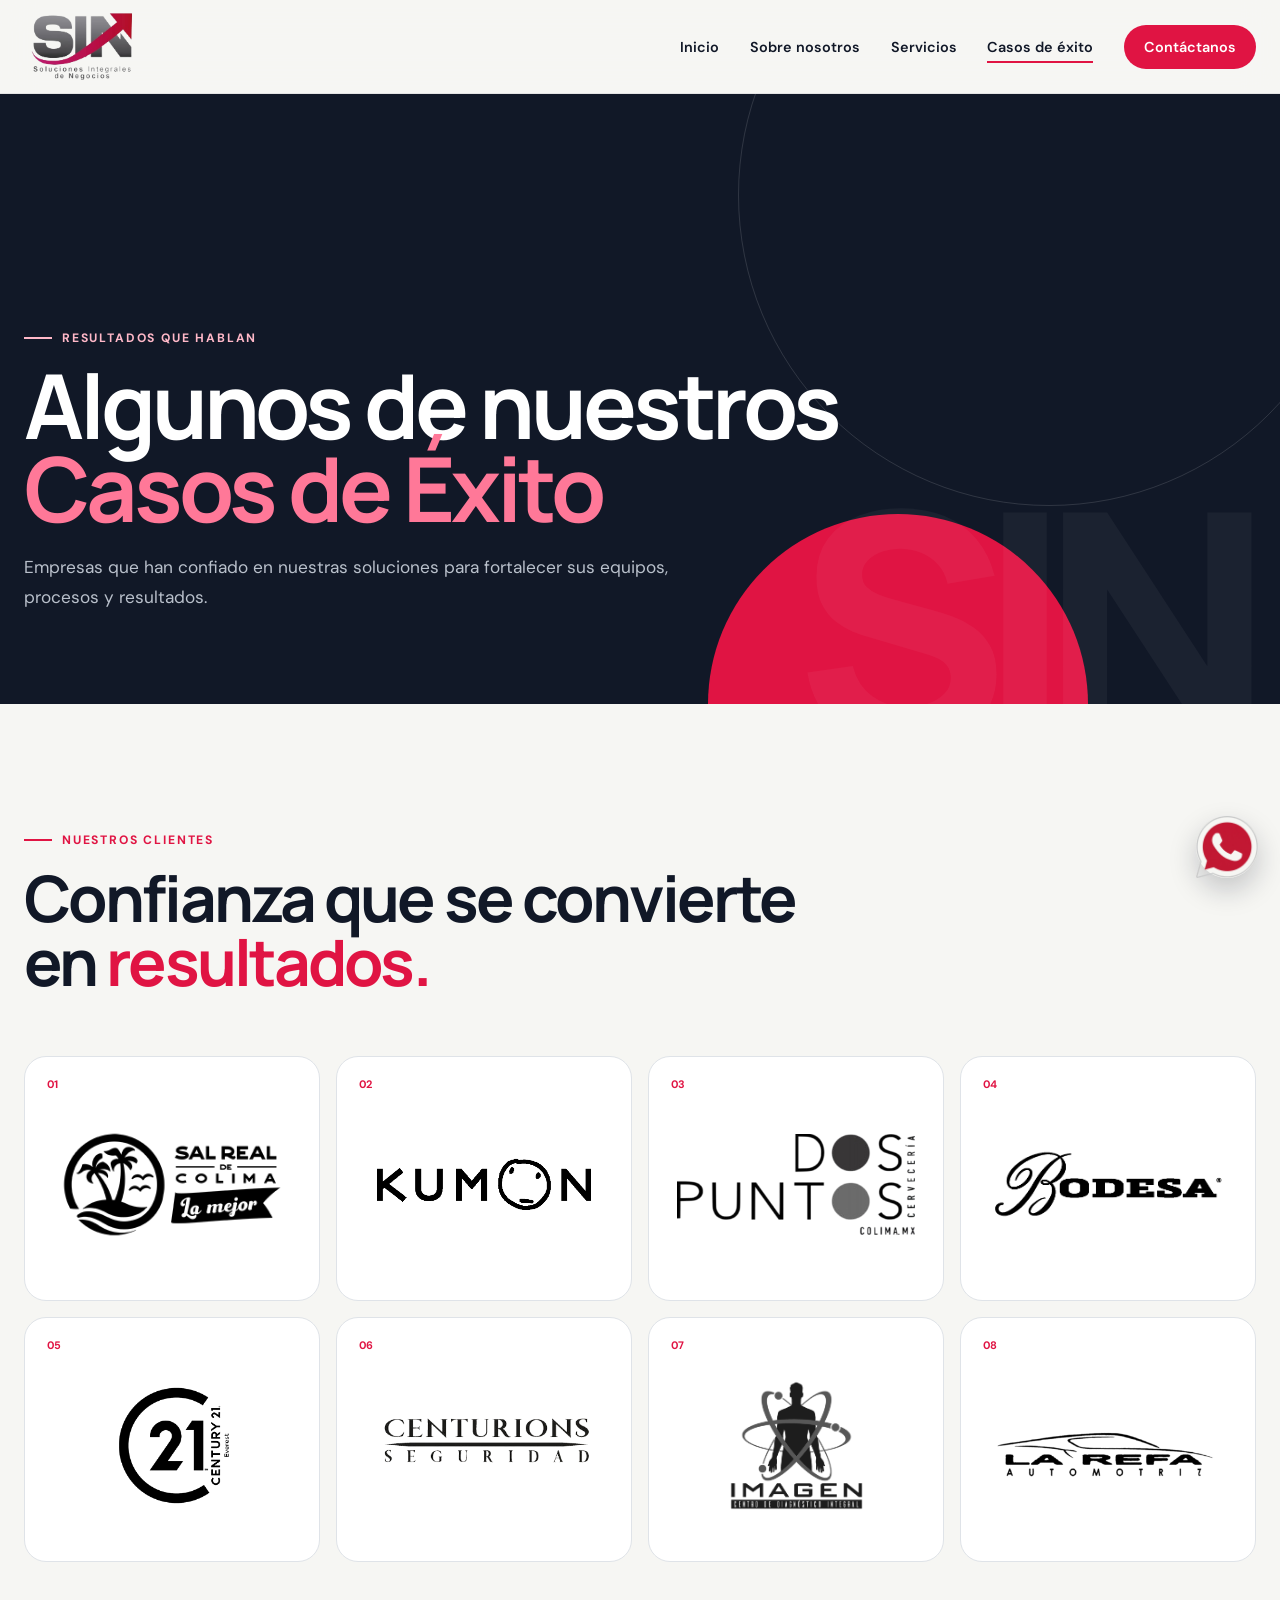
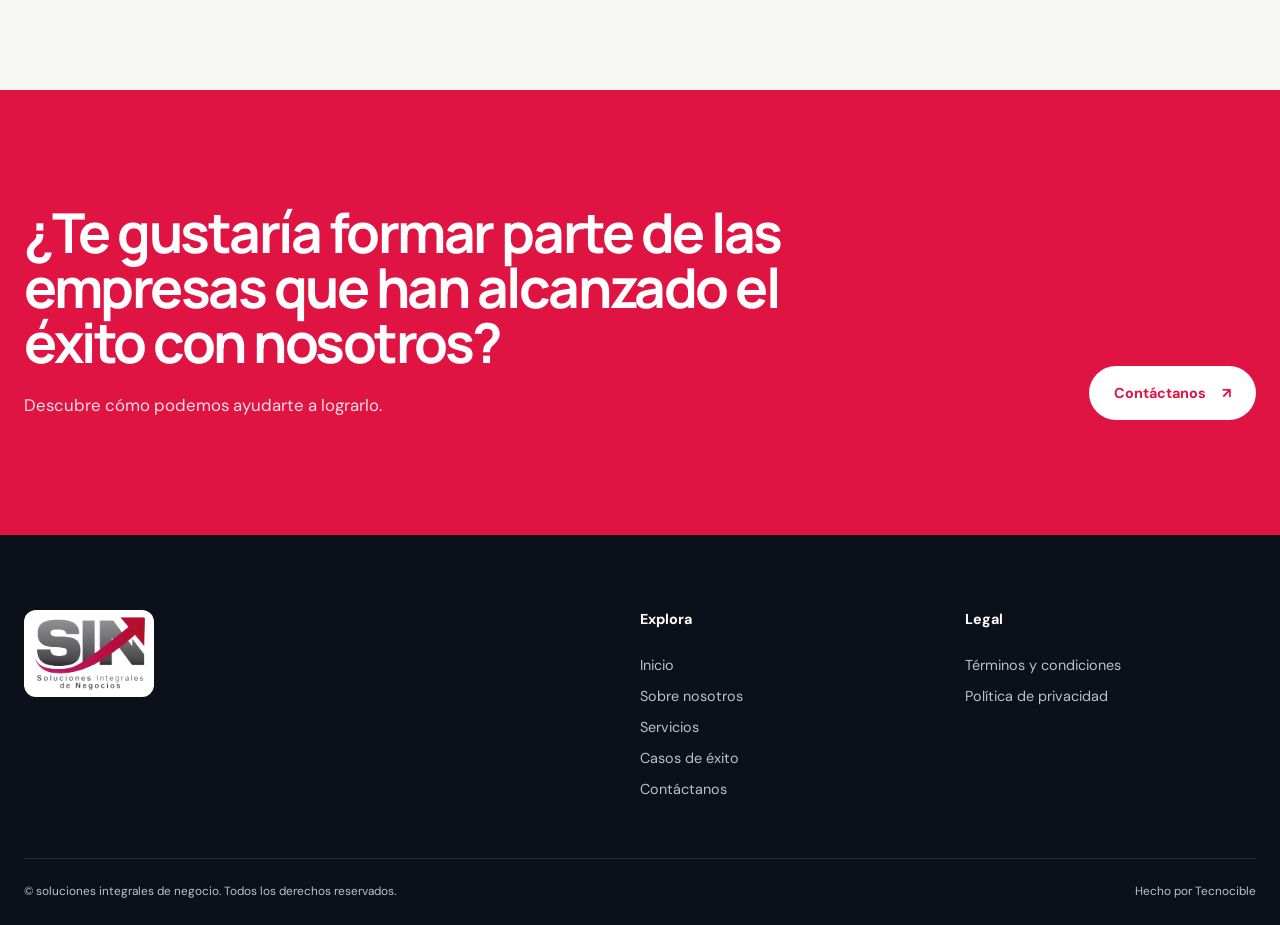
==== commit 2b81c0f0: "actualiza pagina" ====
--- a/casos-de-exito.html
+++ b/casos-de-exito.html
@@ -67,9 +67,9 @@
       <div class="shell footer-grid">
         <div class="footer-brand"><img src="logo.png" alt="SIN Soluciones" /></div>
         <div><p class="footer-title">Explora</p><a href="consultorio.html">Inicio</a><a href="sobrenosotros.html">Sobre nosotros</a><a href="servicios.html">Servicios</a><a href="#inicio">Casos de éxito</a><a href="contactanos.html">Contáctanos</a></div>
-        <div><p class="footer-title">Legal</p><a href="https://consultorsin.com/terminos-y-condiciones/" target="_blank" rel="noopener noreferrer">Términos y condiciones</a><a href="https://consultorsin.com/politica-de-privacidad/" target="_blank" rel="noopener noreferrer">Política de privacidad</a></div>
+        <div><p class="footer-title">Legal</p><a href="terminos-y-condiciones.html">Términos y condiciones</a><a href="politica-de-privacidad.html">Política de privacidad</a></div>
       </div>
-      <div class="shell footer-bottom"><p>© 2026 SIN Soluciones. Todos los derechos reservados.</p><p><a href="https://www.tecnocible.com/" target="_blank" rel="noopener noreferrer">Hecho por Tecnocible</a></p></div>
+      <div class="shell footer-bottom"><p>© soluciones integrales de negocio. Todos los derechos reservados.</p><p><a href="https://www.tecnocible.com/" target="_blank" rel="noopener noreferrer">Hecho por Tecnocible</a></p></div>
     </footer>
     <a class="whatsapp" href="https://wa.me/523121807074?text=Hola%2C%20quiero%20información%20sobre%20sus%20servicios." target="_blank" rel="noopener noreferrer" aria-label="¡Mándanos un mensaje!"><img src="whatsapp 2.png" alt="" aria-hidden="true" /></a>
     <script src="site.js"></script>
--- a/styles.css
+++ b/styles.css
@@ -51,9 +51,12 @@
 .button--white { color: var(--red); background: var(--white); }
 
 .hero { position: relative; min-height: calc(100vh - 94px); display: flex; align-items: center; overflow: hidden; padding: 70px 0 80px; }
-.hero-grid { display: grid; grid-template-columns: minmax(0, .95fr) minmax(440px, .8fr); gap: clamp(50px, 8vw, 110px); align-items: center; }
-.hero-copy h1 { max-width: 710px; margin-bottom: 28px; font-size: clamp(3.3rem, 6.3vw, 6.5rem); line-height: .93; }
+.hero-grid { display: grid; grid-template-columns: minmax(0, 1.12fr) minmax(380px, .72fr); gap: clamp(34px, 4.5vw, 70px); align-items: center; }
+.hero-copy { min-width: 0; }
+.hero-copy h1 { max-width: 680px; margin-bottom: 28px; font-size: clamp(3.15rem, 5.45vw, 5.8rem); line-height: .93; }
 h1 em, h2 em { color: var(--red); font-style: normal; }
+.hero-copy h1 em { display: block; }
+.hero-visual { min-width: 0; }
 .hero-lead { max-width: 600px; margin-bottom: 34px; color: var(--muted); font-size: clamp(1rem, 1.6vw, 1.18rem); line-height: 1.7; }
 .hero-actions { display: flex; flex-wrap: wrap; gap: 28px; align-items: center; }
 .hero-proof { display: grid; grid-template-columns: repeat(3, 1fr); gap: 20px; max-width: 610px; margin-top: 65px; padding-top: 23px; border-top: 1px solid var(--line); }
@@ -227,6 +230,8 @@
 .detail-media img { width: 100%; height: 100%; object-fit: cover; border-radius: 28px; }
 .detail-media--illustration { display: grid; place-items: center; background: transparent; border-radius: 28px; }
 .detail-media--illustration img { width: min(100%, 580px); height: min(100%, 580px); padding: clamp(12px, 2.5vw, 32px); object-fit: contain; }
+.detail-media--video { display: flex; align-items: center; justify-content: center; overflow: hidden; padding: 0; background: var(--paper); border: 0; border-radius: 28px; box-shadow: none; }
+.detail-media--video video { width: calc(100% + 10px); height: 100%; display: block; object-fit: cover; object-position: 52% center; border-radius: 28px; background: var(--paper); transform: translateX(-5px); }
 .detail-media > span { position: absolute; right: -25px; bottom: 38px; padding: 17px 21px; color: var(--white); background: var(--red); border-radius: 999px; font-size: .76rem; }
 .detail-copy h2 { margin-bottom: 28px; font-size: clamp(2.5rem, 4.6vw, 4.7rem); line-height: 1; }
 .detail-copy > p:not(.eyebrow) { color: var(--muted); line-height: 1.75; }
@@ -244,12 +249,21 @@
 .screening-heading { max-width: 820px; margin-bottom: 60px; }
 .screening-heading h2 { margin-bottom: 22px; font-size: clamp(2.6rem, 4.8vw, 5rem); line-height: 1; }
 .screening-heading > p:last-child { max-width: 660px; color: var(--muted); line-height: 1.7; }
-.screening-steps { display: grid; grid-template-columns: repeat(4, 1fr); border-top: 1px solid var(--line); border-bottom: 1px solid var(--line); }
-.screening-steps article { min-height: 270px; padding: 30px 26px; border-right: 1px solid var(--line); }
-.screening-steps article:last-child { border-right: 0; }
-.screening-steps span { display: block; margin-bottom: 55px; color: var(--red); font-size: .72rem; font-weight: 700; }
-.screening-steps h3 { margin-bottom: 12px; font-size: 1.2rem; }
-.screening-steps p { margin-bottom: 0; color: var(--muted); font-size: .88rem; line-height: 1.6; }
+.screening-steps { display: grid; grid-template-columns: repeat(4, 1fr); gap: 16px; }
+.screening-card { min-height: 310px; padding: 26px; border-radius: 20px; transition: transform .25s ease, box-shadow .25s ease; }
+.screening-card:hover { transform: translateY(-8px); box-shadow: 0 20px 38px rgba(17,24,39,.16); }
+.screening-card span { display: block; margin-bottom: 22px; font-size: .72rem; font-weight: 800; letter-spacing: .1em; }
+.screening-card img { width: 76px; height: 76px; margin-bottom: 35px; object-fit: contain; }
+.screening-card h3 { margin: 0; font-size: 1.22rem; line-height: 1.2; }
+.screening-card--ink { color: var(--white); background: var(--ink); }
+.screening-card--ink span { color: #ff91ab; }
+.screening-card--ink img, .screening-card--red img { filter: brightness(0) invert(1); }
+.screening-card--red { color: var(--white); background: var(--red); }
+.screening-card--red span { color: #ffd2dd; }
+.screening-card--blush { background: #ffe4eb; }
+.screening-card--blush span { color: var(--red); }
+.screening-card--soft { background: #e9eef3; }
+.screening-card--soft span { color: var(--red); }
 .wellbeing-section { padding: clamp(95px, 11vw, 155px) 0; color: var(--white); background: var(--red); }
 .wellbeing-grid { display: grid; grid-template-columns: 1fr .75fr; gap: clamp(60px, 9vw, 130px); align-items: center; }
 .wellbeing-copy h2 { max-width: 760px; margin-bottom: 28px; font-size: clamp(2.6rem, 4.8vw, 5rem); line-height: 1; }
@@ -396,7 +410,7 @@
   .catalog-card { min-height: 340px; }
   .detail-media { height: 590px; }
   .screening-steps { grid-template-columns: repeat(2, 1fr); }
-  .screening-steps article:nth-child(2) { border-right: 0; }
+  .screening-steps article:nth-child(2) { border-right: 0; }`r`n  .screening-card { border: 0; }
   .screening-steps article:nth-child(-n+2) { border-bottom: 1px solid var(--line); }
   .wellbeing-visual { height: 590px; }
   .cases-grid { grid-template-columns: repeat(2, minmax(0, 1fr)); }
@@ -454,7 +468,7 @@
   .detail-media > span { right: 8px; }
   .detail-features { grid-template-columns: 1fr; }
   .screening-steps { grid-template-columns: 1fr; }
-  .screening-steps article, .screening-steps article:nth-child(2) { border-right: 0; border-bottom: 1px solid var(--line); }
+  .screening-steps article, .screening-steps article:nth-child(2) { border: 0; }
   .screening-steps article:last-child { border-bottom: 0; }
   .wellbeing-visual > div { right: 8px; }
   .cases-hero { min-height: 540px; padding: 75px 0 70px; }
@@ -471,3 +485,27 @@
   .form-submit .button { width: 100%; }
   .social-line { flex-direction: column; }
 }
+
+.legal-page { background: var(--paper); }
+.legal-hero { padding: clamp(85px, 11vw, 155px) 0 clamp(68px, 8vw, 108px); color: var(--white); background: var(--ink); }
+.legal-hero h1 { max-width: 830px; margin-bottom: 24px; font-size: clamp(3.2rem, 6.8vw, 7.2rem); line-height: .9; }
+.legal-hero > .shell > p:last-child { max-width: 670px; margin-bottom: 0; color: #b7c0cb; font-size: 1.06rem; line-height: 1.7; }
+.legal-content { padding: clamp(70px, 9vw, 130px) 0; }
+.legal-layout { display: grid; grid-template-columns: 230px minmax(0, 780px); gap: clamp(50px, 10vw, 155px); align-items: start; }
+.legal-aside { position: sticky; top: 125px; display: flex; flex-direction: column; gap: 13px; padding-left: 18px; border-left: 2px solid var(--red); }
+.legal-aside p { margin-bottom: 5px; color: var(--red); font-size: .72rem; font-weight: 800; letter-spacing: .12em; text-transform: uppercase; }
+.legal-aside a { color: var(--muted); font-size: .88rem; transition: color .2s ease; }
+.legal-aside a:hover { color: var(--red); }
+.legal-article { padding: clamp(28px, 5vw, 56px); background: var(--white); border: 1px solid var(--line); border-radius: 26px; box-shadow: 0 18px 46px rgba(17,24,39,.06); }
+.legal-article > h2 { margin-bottom: 45px; font-size: clamp(2rem, 3.5vw, 3.4rem); line-height: 1; }
+.legal-article section { padding: 0 0 34px; margin-bottom: 34px; border-bottom: 1px solid var(--line); }
+.legal-article section:last-child { padding-bottom: 0; margin-bottom: 0; border-bottom: 0; }
+.legal-article h3 { margin-bottom: 16px; font-size: 1.42rem; line-height: 1.15; }
+.legal-article h4 { margin: 26px 0 12px; font-size: 1.03rem; }
+.legal-article p, .legal-article li { color: #596574; line-height: 1.75; }
+.legal-article p { margin-bottom: 16px; }
+.legal-article p:last-child { margin-bottom: 0; }
+.legal-article ul, .legal-article ol { display: grid; gap: 10px; padding-left: 22px; margin: 18px 0; }
+.legal-article li::marker { color: var(--red); font-weight: 800; }
+@media (max-width: 800px) { .legal-layout { grid-template-columns: 1fr; gap: 30px; } .legal-aside { position: static; display: none; } }
+@media (max-width: 520px) { .legal-article { padding: 25px 20px; border-radius: 18px; } .legal-article h3 { font-size: 1.28rem; } }
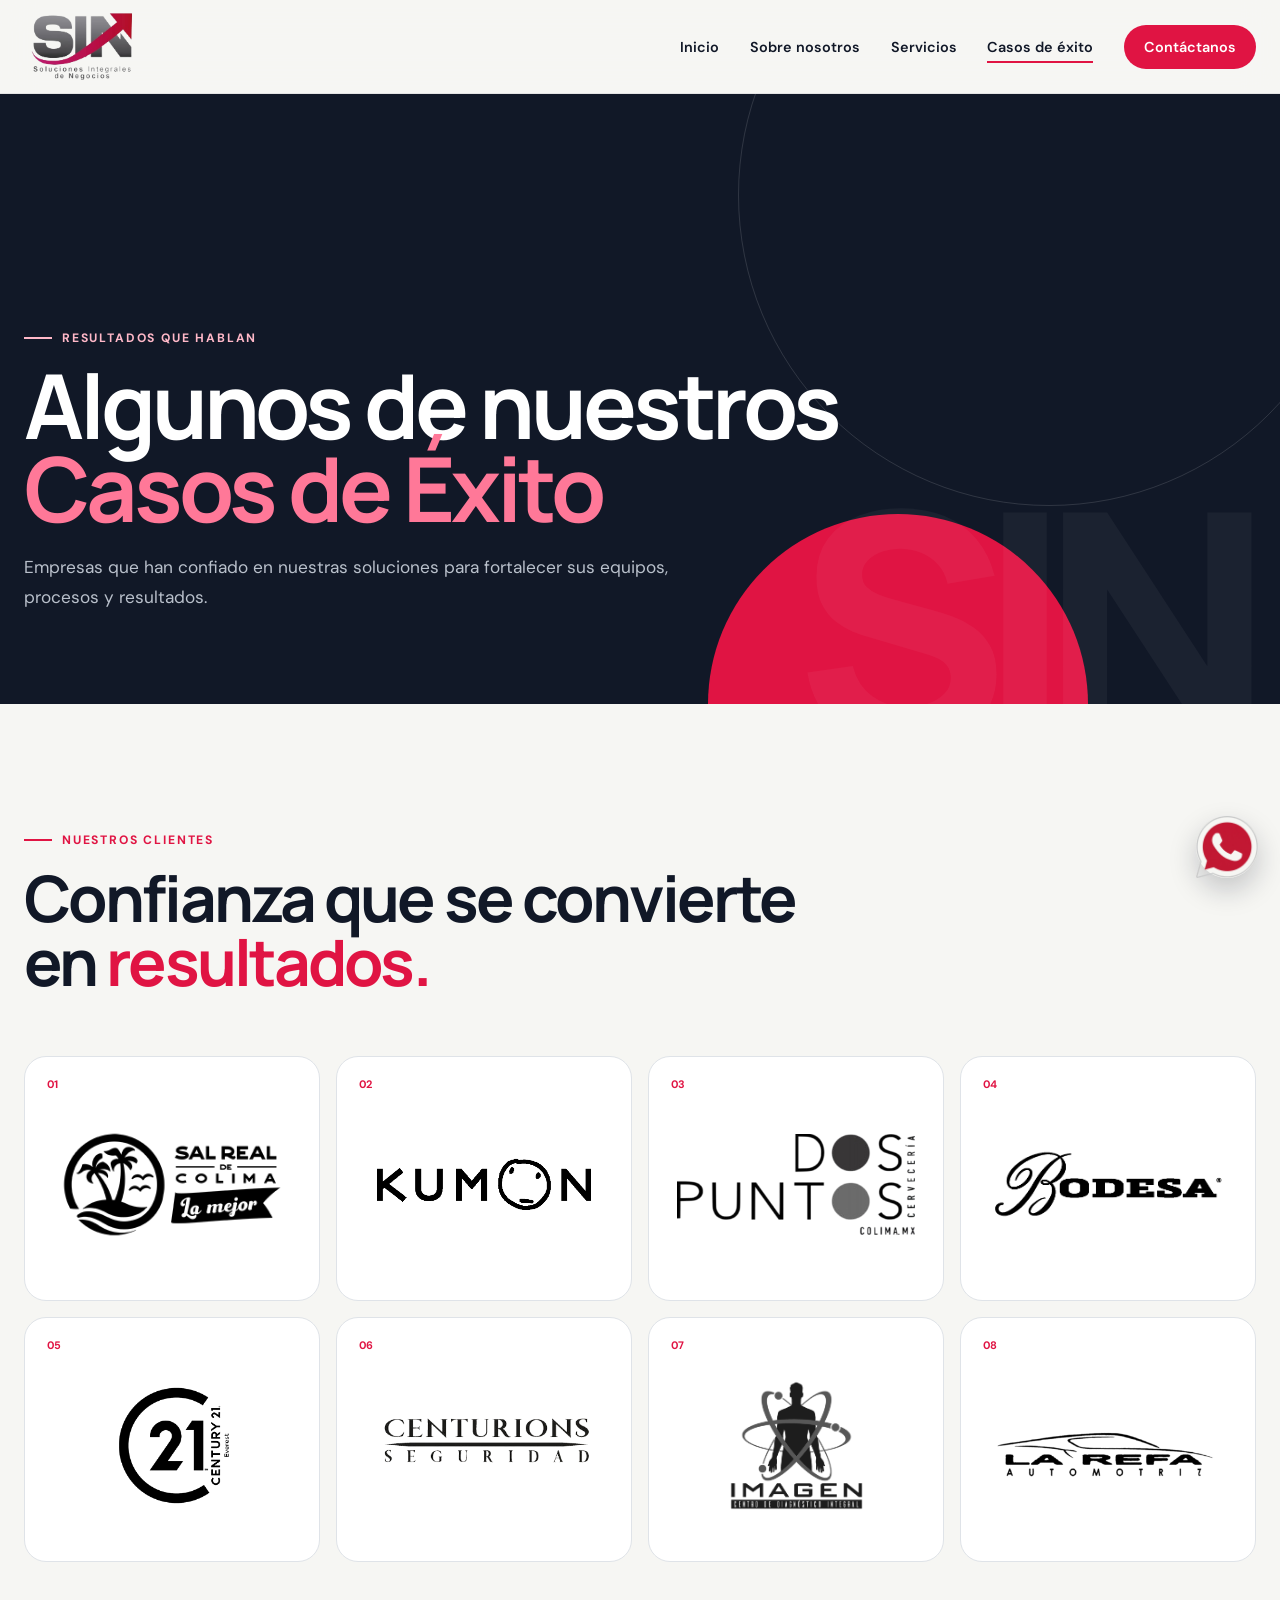
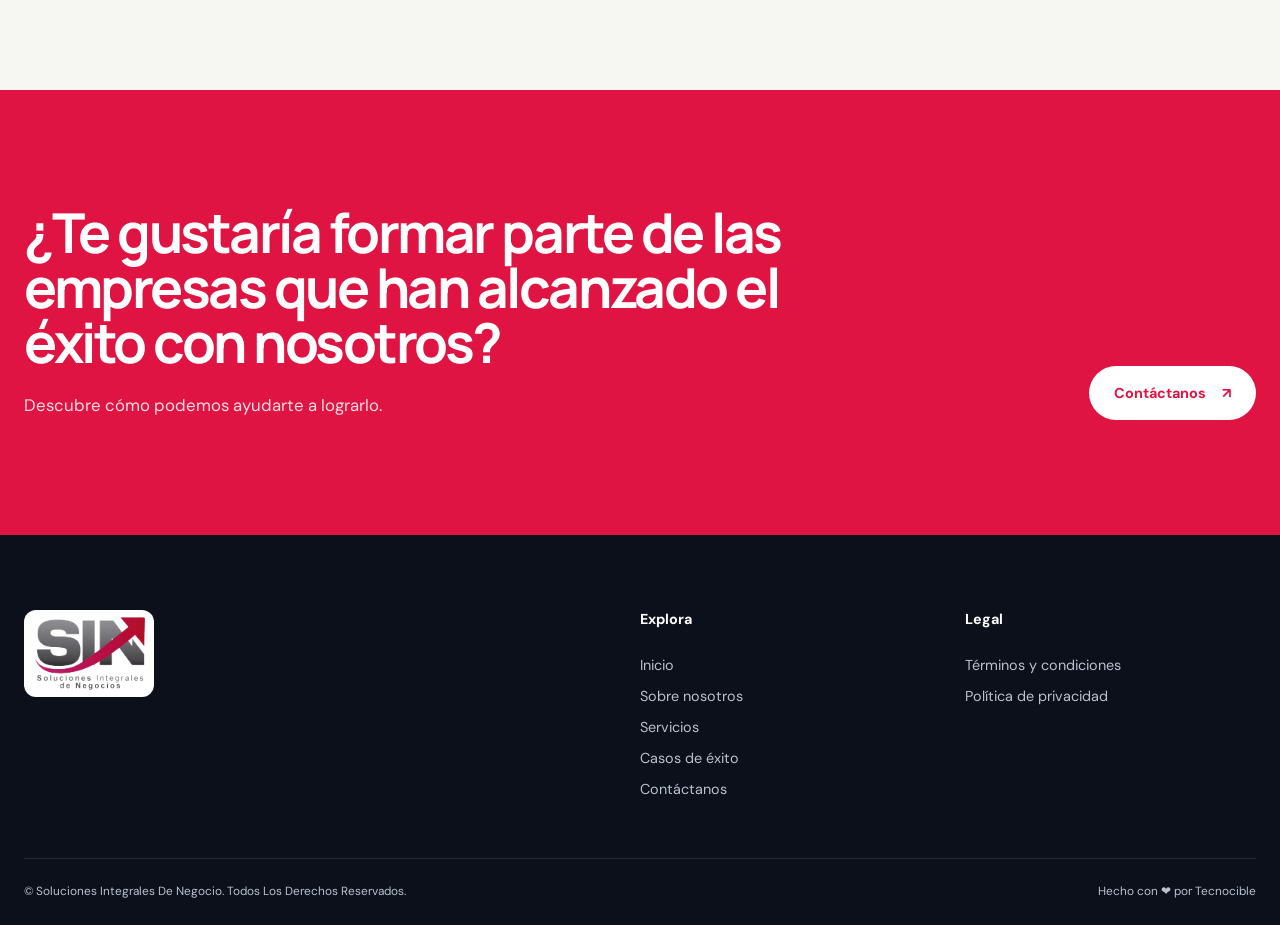
==== commit 6d320feb: "Actualizar pie de pagina e icono de SIN" ====
--- a/casos-de-exito.html
+++ b/casos-de-exito.html
@@ -9,6 +9,7 @@
     <link rel="preconnect" href="https://fonts.googleapis.com" />
     <link rel="preconnect" href="https://fonts.gstatic.com" crossorigin />
     <link href="https://fonts.googleapis.com/css2?family=DM+Sans:wght@400;500;600;700&family=Manrope:wght@600;700;800&display=swap" rel="stylesheet" />
+    <link rel="icon" type="image/png" href="B.png" />
     <link rel="stylesheet" href="styles.css" />
   </head>
   <body>
@@ -69,7 +70,7 @@
         <div><p class="footer-title">Explora</p><a href="consultorio.html">Inicio</a><a href="sobrenosotros.html">Sobre nosotros</a><a href="servicios.html">Servicios</a><a href="#inicio">Casos de éxito</a><a href="contactanos.html">Contáctanos</a></div>
         <div><p class="footer-title">Legal</p><a href="terminos-y-condiciones.html">Términos y condiciones</a><a href="politica-de-privacidad.html">Política de privacidad</a></div>
       </div>
-      <div class="shell footer-bottom"><p>© soluciones integrales de negocio. Todos los derechos reservados.</p><p><a href="https://www.tecnocible.com/" target="_blank" rel="noopener noreferrer">Hecho por Tecnocible</a></p></div>
+      <div class="shell footer-bottom"><p>© Soluciones Integrales De Negocio. Todos Los Derechos Reservados.</p><p><a href="https://www.tecnocible.com/" target="_blank" rel="noopener noreferrer">Hecho con ❤ por Tecnocible</a></p></div>
     </footer>
     <a class="whatsapp" href="https://wa.me/523121807074?text=Hola%2C%20quiero%20información%20sobre%20sus%20servicios." target="_blank" rel="noopener noreferrer" aria-label="¡Mándanos un mensaje!"><img src="whatsapp 2.png" alt="" aria-hidden="true" /></a>
     <script src="site.js"></script>
--- a/styles.css
+++ b/styles.css
@@ -424,7 +424,8 @@
 @media (max-width: 700px) {
   .shell { width: min(100% - 34px, var(--max)); }
   .hero { padding-top: 55px; }
-  .hero-copy h1 { font-size: clamp(3rem, 14vw, 4.8rem); }
+  /* Keep the longest headline word inside narrow phone screens. */
+  .hero-copy h1 { max-width: 100%; font-size: clamp(2.25rem, 11vw, 3.8rem); overflow-wrap: anywhere; }
   .hero-actions { align-items: flex-start; flex-direction: column; gap: 18px; }
   .hero-proof { grid-template-columns: 1fr; gap: 10px; margin-top: 45px; }
   .hero-visual { min-height: 490px; }
@@ -508,4 +509,4 @@
 .legal-article ul, .legal-article ol { display: grid; gap: 10px; padding-left: 22px; margin: 18px 0; }
 .legal-article li::marker { color: var(--red); font-weight: 800; }
 @media (max-width: 800px) { .legal-layout { grid-template-columns: 1fr; gap: 30px; } .legal-aside { position: static; display: none; } }
-@media (max-width: 520px) { .legal-article { padding: 25px 20px; border-radius: 18px; } .legal-article h3 { font-size: 1.28rem; } }+@media (max-width: 520px) { .legal-article { padding: 25px 20px; border-radius: 18px; } .legal-article h3 { font-size: 1.28rem; } }
